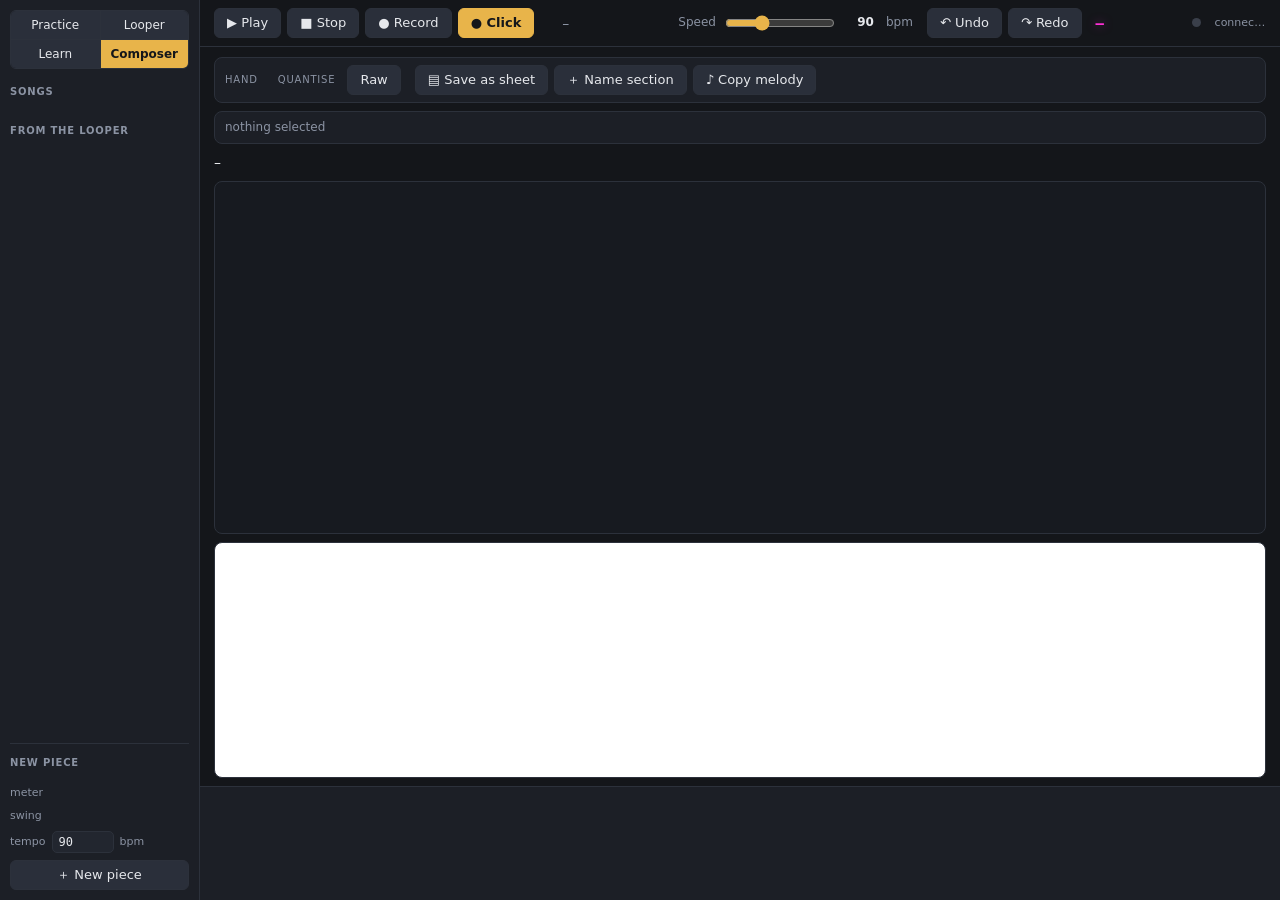
==== composer.html @ e0b3fefb "Composer: the page — open, play, record, quantise, edit The fourth page. `composer.html` opens a son" ====
<!doctype html>
<html lang="en" translate="no" class="notranslate">
<head>
<meta charset="utf-8">
<meta name="google" content="notranslate">
<meta name="robots" content="notranslate">
<meta name="viewport" content="width=device-width,initial-scale=1">
<title>Middleman · Composer</title>
<link rel="stylesheet" href="style.css">
<link rel="stylesheet" href="looper.css">
<link rel="stylesheet" href="learn.css">
<link rel="stylesheet" href="composer.css">
</head>
<body class="looper composer">

<div id="side">
  <nav id="nav" class="seg nav">
    <a href="index.html">Practice</a>
    <a href="looper.html">Looper</a>
    <a href="learn.html">Learn</a>
    <a href="composer.html" class="on" aria-current="page">Composer</a>
  </nav>

  <div>
    <h2>Songs</h2>
    <div id="songs"></div>
  </div>

  <div>
    <h2>From the looper</h2>
    <div id="sets"></div>
  </div>

  <div id="newbox">
    <h2>New piece</h2>
    <div class="nrow"><span>meter</span><span id="meterChips" class="chips"></span></div>
    <div class="nrow"><span>swing</span><span id="swingChips" class="chips"></span></div>
    <div class="nrow"><span>tempo</span>
      <input id="newBpm" type="number" min="30" max="220" step="1" value="90"
             data-tip="The tempo you will record at. The click is where the bar lines come from, so pick one you can play.">
      <span>bpm</span>
    </div>
    <button id="newBtn"
      data-tip="An empty piece at this meter, tempo and swing — then press Record and play">＋ New piece</button>
  </div>
</div>

<main>
  <div id="bar">
    <span class="grp">
      <button id="play" class="tgl" data-key="Space"
        data-tip="Play the piece from the top — or loop the selection, to hear an edit">▶ Play</button>
      <button id="stop"
        data-tip="Stop, and close a take that is still running rather than losing it">■ Stop</button>
      <button id="recBtn" data-key="R"
        data-tip="Record a take: one bar of click counts you in, then play. With a piece loaded it plays underneath and the take joins it.">● Record</button>
      <button id="metroBtn" class="tgl on"
        data-tip="A click on every beat. It is browser audio, so it never reaches the piano.">● Click</button>
    </span>
    <span id="outsel"></span>
    <span id="pos" data-tip="Where the playhead is in the piece">–</span>
    <span class="grp">
      <span id="speed">Speed
        <input type="range" id="tempo" min="40" max="200" step="1" value="90"
               data-tip="Tempo. The playhead stays where it is across the change.">
        <b id="bpmv" contenteditable="plaintext-only" inputmode="numeric"
           data-tip="Click to type a tempo">90</b> bpm</span>
    </span>
    <span class="grp">
      <button id="undoBtn" data-key="⌘Z" data-tip="Take back the last change">↶ Undo</button>
      <button id="redoBtn" data-key="⇧⌘Z" data-tip="Put it back">↷ Redo</button>
    </span>
    <span class="grp">
      <span id="played" data-tip="What you are holding down right now">–</span><span id="inled" data-tip="Flashes when a note arrives from the piano"></span>
    </span>
    <span id="statusEl">connecting…</span>
  </div>

  <div id="work">
    <div id="tools">
      <span class="grp">
        <span class="tlabel">hand</span>
        <span id="handChips" class="chips"
          data-tip="Which hand a new take becomes. Split puts everything under middle C in the left hand."></span>
      </span>
      <span class="grp">
        <span class="tlabel">quantise</span>
        <span id="gridChips" class="chips"></span>
        <button id="rawBtn" class="mini"
          data-tip="Back to the take exactly as you played it. Quantise is one undo step, so nothing is lost either way.">Raw</button>
      </span>
      <span class="grp">
        <button id="saveBtn" class="mini"
          data-tip="Turn the piece into a Learn sheet: title, key and tempo, then download it or write it straight into songs/">▤ Save as sheet</button>
        <button id="sectionBtn" class="mini"
          data-tip="Name the selected bars as a section, so the Learn tutor teaches them as one">＋ Name section</button>
        <button id="melodyBtn" class="mini"
          data-tip="Copy the right hand as a tracks.json melody, so it comes back engraved over a practice track">♪ Copy melody</button>
      </span>
      <span id="draftline" data-tip="The draft is kept in this browser and offered again next time"></span>
    </div>

    <div id="seltools">
      <span id="selline">nothing selected</span>
      <span id="selHands" class="chips"></span>
      <span id="xforms" class="chips"></span>
    </div>

    <div id="stage">
      <div id="ruler">
        <div class="rlabel" id="secName">–</div>
        <div class="rwrap"><div class="strip" id="strip"></div></div>
      </div>
      <div id="rollwrap">
        <div id="rollcanvas"><div id="viewRoll" class="view"></div></div>
      </div>
      <div id="staffwrap">
        <div id="viewStaff" class="view"></div>
        <div id="staffmsg" hidden></div>
      </div>
    </div>
  </div>

  <div id="bottom">
    <div id="info"></div>
    <div id="kb"></div>
  </div>
</main>

<aside id="sheetbox" hidden>
  <h2>Save as sheet</h2>
  <label class="srow"><span>Title</span>
    <input id="sheetTitle" type="text" placeholder="What is it called?"
           data-tip="The only field a Learn sheet really needs"></label>
  <label class="srow"><span>Id</span>
    <input id="sheetId" type="text" placeholder="my-song"
           data-tip="The file name in songs/ — lower case, digits and dashes"></label>
  <label class="srow"><span>Key</span>
    <select id="sheetKey" data-tip="The key signature the staff is engraved in"></select></label>
  <label class="srow"><span>Practice tempo</span>
    <input id="sheetBpm" type="number" min="20" max="200" step="1"
           data-tip="What Learn starts you at — 60 % of the piece's tempo unless you say otherwise"></label>
  <div class="srow sbtns">
    <button id="dlBtn" data-tip="Download the song file, to drop into songs/ yourself">⭳ Download</button>
    <button id="postBtn" data-tip="Write it straight into songs/ on this machine, and add it to songs/index.json">Save into songs/</button>
    <button id="sheetClose" class="mini" data-tip="Close without saving">Close</button>
  </div>
  <div id="sheetStatus"></div>
</aside>

<script src="vendor/abcjs-basic-min.js"></script>
<script type="module" src="src/composer/app.js"></script>
</body>
</html>
---- style.css ----
/* Middleman - blues/groove practice app */
:root{--bg:#14161a;--pane:#1c1f26;--line:#2c313b;--fg:#e6e8ec;--dim:#8b93a3;
      --accent:#e8b44a;--play:#2f7fd0;--you:#ff2fd6;
      --mono:ui-monospace,SFMono-Regular,Menlo,monospace}
*{box-sizing:border-box}
html,body{height:100%;overflow:hidden}
body{margin:0;display:grid;grid-template-columns:200px 1fr;
     font:14px/1.45 ui-sans-serif,system-ui,sans-serif;background:var(--bg);color:var(--fg)}
#side{background:var(--pane);border-right:1px solid var(--line);padding:10px;overflow:auto;
      display:flex;flex-direction:column;gap:16px}
#side h2{font-size:10px;letter-spacing:.08em;text-transform:uppercase;color:var(--dim);margin:0 0 8px}
.trk{padding:7px 9px;border-radius:6px;cursor:pointer;margin-bottom:3px}
.trk:hover{background:#242832}
.trk.on{background:var(--accent);color:#14161a;font-weight:600}
.trk small{display:block;color:var(--dim);font-size:11px}
.trk.on small{color:#5c4a1c}

main{display:grid;grid-template-rows:auto minmax(0,1fr) auto;min-width:0;height:100%}
/* the bar is one row of groups: 14px between groups, 6px inside one. The status line is
   the one thing that gives; below laptop width the row wraps, because clipping hid a
   readout rather than merely looking tight. */
#bar{display:flex;flex-wrap:wrap;gap:14px;align-items:center;padding:8px 14px;
     border-bottom:1px solid var(--line);flex:0 0 auto;min-width:0}
#bar .grp{display:flex;align-items:center;gap:6px;flex:0 0 auto}
#bar button,#bar .chk{white-space:nowrap;flex:0 0 auto}
/* the page font with a fixed line box, so every button is 30px tall: buttons used to
   be in the UA font at line-height:normal, which measured the glyph (▶ Play 30, ● Click 29) */
button{background:#2a2f3a;color:var(--fg);border:1px solid var(--line);border-radius:6px;
       padding:6px 12px;cursor:pointer;font:13px/16px ui-sans-serif,system-ui,sans-serif}
button:hover{background:#333947}
button:disabled{opacity:.45;cursor:default}
.tgl.on{background:var(--accent);border-color:var(--accent);color:#14161a;font-weight:600}
/* a one-glyph toggle (the melody's speaker): a square, so it takes no more room than a note */
.tgl.icon{padding:6px 9px;font-size:15px;line-height:16px}
.chk{display:flex;align-items:center;gap:5px;cursor:pointer;font-size:13px;white-space:nowrap}
.chk input{accent-color:var(--accent);cursor:pointer;margin:0}
.chk.off{color:var(--dim);cursor:default}
.chk.off input{cursor:default}
.seg{display:inline-flex;align-items:stretch;border:1px solid var(--line);border-radius:6px;
     overflow:hidden;flex:0 0 auto}
.seg>b{display:flex;align-items:center;padding:0 7px;background:#20242c;color:var(--dim);
       font-size:11px;font-weight:500;white-space:nowrap}
/* 16px line + 6+6 padding + the strip's own 2px border = the 30px every button is */
.seg>button{border:0;border-radius:0;padding:6px 9px;font-size:12px;line-height:16px;white-space:nowrap}
.seg>button+button{border-left:1px solid var(--line)}
.seg>button.on{background:var(--accent);color:#14161a;font-weight:600}
.seg>button:disabled{color:var(--dim);background:#23272f;cursor:not-allowed}
/* the same control, but made of links: the page nav is three hrefs, not three
   handlers, so it works before a single module has loaded */
.seg>a{border:0;border-radius:0;padding:6px 9px;font-size:12px;line-height:16px;white-space:nowrap;
       background:#2a2f3a;color:var(--fg);text-decoration:none;
       display:flex;align-items:center;justify-content:center}
.seg>a+a{border-left:1px solid var(--line)}
.seg>a.on{background:var(--accent);color:#14161a;font-weight:600}
.seg>a:hover{background:#333947}
.seg>a.on:hover{background:var(--accent)}
/* one row, full width, first thing in the sidebar of every laptop page */
.nav{display:flex;width:100%}
.nav>a{flex:1 1 0}
/* three names fill a 200px sidebar and a fourth does not: the labels never wrap, so
   one more page would push Composer out of the strip and out of sight. Two rows of
   two instead, with the hairline moved to match. */
.nav:has(>a:nth-child(4)){flex-wrap:wrap}
.nav:has(>a:nth-child(4))>a{flex:1 1 45%}
.nav:has(>a:nth-child(4))>a:nth-child(3){border-left:0}
.nav:has(>a:nth-child(4))>a:nth-child(n+3){border-top:1px solid var(--line)}
/* measured: 101.53px, the widest string */
#pos{font-variant-numeric:tabular-nums;color:var(--dim);min-width:102px}
/* the two sliders in the transport: tempo, and how loud the backing plays */
#speed,#vol{display:flex;align-items:center;gap:7px;color:var(--dim);font-size:12px;
  white-space:nowrap}
#speed input,#vol input{width:110px;accent-color:var(--accent)}
#vol input{width:64px}
/* measured: the old reserves were one digit short, so the row shifted at 200 bpm and 100% */
#speed b,#vol b{color:var(--fg);font-variant-numeric:tabular-nums;min-width:35px;text-align:right;
  cursor:text;border-radius:4px;padding:1px 4px;border:1px solid transparent}
#vol b{cursor:default;min-width:47px;text-align:right}
#speed b:hover{border-color:var(--line)}
#speed b:focus{outline:none;border-color:var(--accent);background:#22262f;text-align:center}
/* the notes you hold change on every chord: mono + tabular so the readout keeps
   its width instead of shoving the rest of the bar around */
#played{color:var(--you);font-weight:700;min-width:90px;font-size:14px;
  font-family:var(--mono);font-variant-numeric:tabular-nums;
  text-shadow:0 0 10px rgba(255,47,214,.5)}
#inled{width:9px;height:9px;border-radius:50%;background:#3a3f4a;transition:background .1s}
#inled.hit{background:var(--you);box-shadow:0 0 8px var(--you)}
/* the one thing in the bar that gives: a long MIDI error truncates instead of wrapping */
#statusEl{flex:1 1 0;min-width:0;text-align:right;overflow:hidden;text-overflow:ellipsis;
  white-space:nowrap;color:var(--dim);font-size:11px}

#sheet{padding:10px 14px;display:flex;flex-direction:column;gap:8px;min-height:0;overflow:hidden}
.strip{display:grid;grid-template-columns:repeat(12,1fr);gap:4px;flex:0 0 auto}
.bar{border:1px solid var(--line);border-radius:5px;padding:4px 2px;text-align:center;
     background:var(--pane);font-weight:700;color:var(--accent);font-size:12px}
.bar.cur{border-color:var(--play);background:#1e2a3a;color:#fff}
#notewrap{flex:1 1 auto;min-height:0;overflow:hidden;background:#fff;border-radius:8px;
          padding:4px 6px;color:#000;position:relative}
#notation{height:100%;overflow:hidden}
#notation svg{display:block}
#notation .abcjs-notehead,#notation .abcjs-notehead *{fill:#000;stroke:none}
#notation .cur-note,#notation .cur-note *{fill:var(--play)!important;stroke:var(--play)!important}
#notation .you-note,#notation .you-note *{fill:var(--you)!important;stroke:var(--you)!important}
#notation .cur-note.you-note,#notation .cur-note.you-note *{fill:var(--you)!important;stroke:var(--you)!important}
#barhl{position:absolute;display:none;pointer-events:none;border-radius:6px;
       background:rgba(124,111,224,.30);border:1.5px solid #7c6fe0;
       transition:left .1s ease,top .1s ease,width .1s ease}

#bottom{border-top:1px solid var(--line);background:var(--pane);padding:8px 14px;flex:0 0 auto}
#info{display:flex;gap:18px;flex-wrap:wrap;margin-bottom:7px;font-size:12px}
#info b{color:var(--accent)}
#kb{position:relative;height:90px;user-select:none}
.w{position:absolute;top:0;height:90px;border:1px solid #333;border-radius:0 0 4px 4px;background:#f2f2f2}
.b{position:absolute;top:0;height:56px;border-radius:0 0 3px 3px;background:#22252b;border:1px solid #000;z-index:2}
.w.scale{background:#ffeec2}.b.scale{background:#6b5520}
.w.play{background:var(--play)}.b.play{background:var(--play)}
.w.you{background:var(--you);border-color:#c2149f}
.b.you{background:var(--you);border-color:#c2149f}
.w.you,.b.you{box-shadow:0 0 10px rgba(255,47,214,.65)}

.trk-err{padding:8px 9px;border-radius:6px;background:#3a2126;color:#ff9d9d;font-size:12px}
.trk-err small{color:#c98080}
---- learn.css ----
/* Middleman learn page. Sits on style.css + looper.css (tokens, transport, strip,
   key strip, tooltips); this file adds the lesson column and the piano roll. */

:root{
  --rh:#e8b44a; --lh:#2f7fd0; --hit:#5fbf7a; --miss:#e63d40;
}

body.learn{grid-template-columns:200px minmax(0,1fr)}
body.learn main{grid-template-rows:auto minmax(0,1fr) auto}
:root{--learnBarH:64px}
body.learn #work{display:grid;grid-template-columns:300px minmax(0,1fr);gap:12px;
                 padding:12px 14px 8px;overflow:hidden;min-height:0}
body.learn #work > *{min-height:0;min-width:0}

.modes2{display:flex;gap:5px}
.modes2 button{flex:1;font-size:12px;padding:6px 8px}
.modes2 button.on{background:var(--accent);border-color:var(--accent);color:#14161a;font-weight:600}
.setline{font-size:12px;color:var(--dim)}
#progbar{height:5px;border-radius:3px;background:#22262f;overflow:hidden}
#progbar i{display:block;height:100%;width:0;background:var(--hit);transition:width .3s}

/* remote mode: the QR and the address the phone opens. The QR is drawn as one SVG
   path (src/qr.js) on a light plate, because a camera wants contrast, not a theme */
/* the on state is button.mini.on's: amber ground, dark text -- overriding the colour
   here once painted amber on amber */
#shareBtn.share{width:100%;margin-top:6px}
#sharebox{display:flex;flex-direction:column;gap:6px;align-items:stretch}
#sharebox[hidden]{display:none}
#shareqr{background:#e9edf2;border-radius:6px;padding:6px;line-height:0}
#shareqr svg{width:100%;height:auto;display:block}
/* the one line that replaces having to explain what a "room" is */
#sharehint{font-size:11px;color:var(--dim);line-height:1.4}
#sharehint b{color:var(--fg);font-weight:700}
#shareurl{font-size:10px;line-height:1.35;color:var(--dim);word-break:break-all}
#shareurl:hover{color:var(--fg)}
#sharestate.ok{color:var(--hit)}

/* the jam panel: the same furniture as the share panel above it, minus the QR --
   the other player types an address, they do not point a camera at the sidebar */
#jamBtn.share{width:100%;margin-top:6px}
#jambox{display:flex;flex-direction:column;gap:6px;align-items:stretch;margin-top:6px}
#jambox[hidden]{display:none}
#jamhint{font-size:11px;color:var(--dim);line-height:1.4;overflow-wrap:anywhere}
#jamhint b{color:var(--fg);font-weight:700}
#jamstate.ok{color:var(--hit)}

#lesson{background:var(--pane);border:1px solid var(--line);border-radius:8px;padding:12px;
        overflow:hidden;display:flex;flex-direction:column;gap:12px}
#tutor,#free{display:flex;flex-direction:column;gap:12px;min-height:0;flex:1 1 auto}
#lesson h2{font-size:10px;letter-spacing:.08em;text-transform:uppercase;color:var(--dim);margin:0 0 4px}
.lsec{display:flex;flex-direction:column;gap:4px}
.ltitle{font-size:15px;font-weight:700}
.ltext{font-size:12px;line-height:1.5;color:var(--dim)}
.ltext b{color:var(--fg)}
.lstate{font-size:12px;min-height:18px}
.lstate.ok{color:var(--hit);font-weight:600}
.lstate.no{color:#ffb0b0}
.lrow{display:flex;gap:6px;flex-wrap:wrap;align-items:center}
.lrow button{flex:1 1 auto}
#nextBtn{border-color:var(--accent);color:var(--accent);font-weight:600}
#nextBtn.go{background:var(--accent);color:#14161a}
#lesson [hidden]{display:none}
.mini.on{background:var(--accent);border-color:var(--accent);color:#14161a;font-weight:600}

.meter{display:flex;gap:8px;min-height:40px}
.slot{flex:1 1 0;min-width:0;display:flex;flex-direction:column;gap:3px;padding:6px 8px;border-radius:6px;
      border:1px solid var(--line);background:#22262f}
.slabel{font-size:10px;letter-spacing:.06em;text-transform:uppercase;color:var(--dim)}
.sbar{height:5px;border-radius:3px;background:#171a20;overflow:hidden}
.sbar i{display:block;height:100%;width:0;background:#7a3a3d;transition:width .15s linear}
.sval{font:700 14px var(--mono);color:var(--dim);font-variant-numeric:tabular-nums}
.slot.live{border-color:var(--accent)}
.slot.live .sval{color:#ffb0b0}
.slot.ok{border-color:var(--hit)}
.slot.ok .sbar i{background:var(--hit)}
.slot.ok .sval{color:var(--hit)}
.slot.ok.done{border-color:var(--line)}
.slot.no{border-color:#7a3a3d}
.slot.no .sval{color:#ffb0b0}
.slot.done .sbar{opacity:.5}
.passes{display:flex;gap:4px;flex-wrap:wrap;min-height:22px}
.pass{font:600 11px var(--mono);padding:2px 7px;border-radius:4px;border:1px solid var(--line);
      background:#22262f;color:var(--dim)}
.pass.ok{border-color:var(--hit);color:var(--hit)}
.pass.no{border-color:#7a3a3d;color:#ffb0b0}
.pass.pending{border-style:dashed}

#steplist{display:flex;flex-direction:column;gap:2px;margin-top:4px;border-top:1px solid var(--line);padding-top:8px;
          overflow:auto;flex:1 1 auto;min-height:100px}
.st{display:flex;gap:7px;align-items:center;font-size:11px;padding:3px 6px;border-radius:4px;flex:0 0 auto;
    color:var(--dim);cursor:pointer;white-space:nowrap;overflow:hidden;text-overflow:ellipsis}
.st:hover{background:#242832}
.st.cur{background:#242832;color:var(--fg)}
.st.done i{background:var(--hit)}
.st i{width:7px;height:7px;border-radius:50%;background:#3a3f4a;flex:0 0 auto}
.st.sec{margin-top:5px;color:var(--fg);font-weight:600;cursor:default;font-size:10px;
        letter-spacing:.06em;text-transform:uppercase}
.st.sec:hover{background:none}

.chips{display:flex;gap:4px;flex-wrap:wrap}
.chips .chip{padding:3px 8px;font-size:11px}
.chips .chip.on{background:var(--accent);color:#14161a;border-color:var(--accent)}
#secChips .chip{-webkit-touch-callout:none;user-select:none}
.handrow{display:flex;align-items:center;gap:8px}
.hlabel{font-size:11px;font-weight:700;width:38px;flex:0 0 auto}
.hlabel.lh{color:var(--lh)} .hlabel.rh{color:var(--rh)}

#stage{display:flex;flex-direction:column;gap:8px;min-height:0}
#stage #ruler{grid-template-columns:110px 1fr}
#stage .rlabel{white-space:nowrap;overflow:hidden;text-overflow:ellipsis}
#strip .bar{cursor:pointer;min-width:0;padding:4px 0;overflow:hidden;font-size:9px;letter-spacing:-.03em;line-height:1.3}
#strip .bar.in{border-color:var(--accent);color:var(--fg);background:#2a2618}
#strip .bar.cur{border-color:var(--play);background:#1e2a3a;color:#fff}
/* a staff drag: the bars that will become the loop, before release */
#strip .bar.pick{border-color:#7c6fe0;color:#fff;background:#2a2640}
/* a toggle that is on but cannot act right now (the click in wait mode) */
.tgl.na{opacity:.45;text-decoration:line-through}
#strip .bar:hover{background:#2a2f3a}

#rollwrap{flex:1 1 auto;min-height:0;border:1px solid var(--line);border-radius:8px;
          background:#171a20;overflow:hidden;position:relative}
#rollcanvas{position:absolute;inset:0}
/* z-index above the fall canvas (2): without it, isolation on .fall is what keeps
   the notes under this plate, and a missing isolate would let them paint on the coach */
/* the plate is a centering scrim; the words live in .obox so they size to
   themselves. As a column of flex children of the plate they used to shrink
   when #rollwrap was short (laptop chrome + keys) and the lines stacked on
   each other — "bar Listen 1 of" over "57" (#67). The phone already does this
   with .ibox. */
#overlay{position:absolute;inset:0;z-index:3;display:flex;align-items:center;justify-content:center;
         background:rgba(20,22,26,.72);backdrop-filter:blur(2px);cursor:pointer;text-align:center;padding:20px}
#overlay[hidden]{display:none}
#overlay .obox{display:flex;flex-direction:column;align-items:center;gap:10px;
               max-width:min(52ch,100%);flex:0 0 auto}
#overlay .otitle,#overlay .osub,#overlay .ocoach,#overlay .ohint{flex:0 0 auto;line-height:1.35}
#overlay .otitle{font-size:26px;font-weight:700}
#overlay.done .otitle{color:var(--hit)}
#overlay .osub{font-size:14px;color:var(--fg)}
/* the coach's line: one sentence, wide enough to stay on one or two lines over the
   music, and away from the dim grey the hints use -- it is the thing to read */
#overlay .ocoach{font-size:15px;color:var(--accent);max-width:46ch;line-height:1.35}
#overlay .ocoach:empty{display:none}
#overlay .ohint{font-size:12px;color:var(--dim)}
#overlay .obar{width:260px;height:6px;border-radius:3px;background:#2a2f3a;overflow:hidden}
#overlay .obar i{display:block;height:100%;width:0;background:var(--accent)}
#overlay.idle .obar,#overlay.done .obar{display:none}
button.start{font-size:15px;font-weight:700;padding:11px 14px;background:var(--accent);border-color:var(--accent);color:#14161a}
button.start:hover{background:#f0c25e}
button.start.on{background:#2a2f3a;border-color:var(--line);color:var(--fg)}
svg.roll{display:block}
.rblack{fill:rgba(255,255,255,.035)}
.rc{stroke:rgba(255,255,255,.14);stroke-width:.6}
.rbeat{stroke:rgba(120,130,150,.18);stroke-width:.6;transition:stroke .25s,stroke-width .25s}
.rbar{stroke:rgba(150,160,180,.5);stroke-width:1;transition:stroke .25s,stroke-width .25s}
.rn{fill:var(--rh);stroke:#0d0f13;stroke-width:.6;opacity:.95}
.rn.lh{fill:var(--lh)}
/* a hand the app plays stays quieter than yours, but not so quiet you cannot read it */
.rn.dim{opacity:.45}
.rn.hit{fill:var(--hit)!important;opacity:1}
.rn.miss{fill:#3a2126!important;stroke:var(--miss);stroke-width:1;opacity:1}
.rx{fill:var(--miss);opacity:.9}
.rhead{stroke:#fff;stroke-width:1.2;opacity:.9}
.rhead.off{opacity:0}
.rhover{stroke:#7c6fe0;stroke-width:1.2;opacity:.55}
[hidden].rhover{display:none}
.rcount{fill:rgba(232,180,74,.06)}
.rcursor{fill:rgba(255,255,255,.10);stroke:rgba(255,255,255,.45);stroke-width:.8}
[hidden].rcount,[hidden].rcursor{display:none}

#scoreline{display:flex;gap:16px;align-items:center;font-size:12px;color:var(--dim);min-height:18px;flex:0 0 auto}
#scoreline b{color:var(--fg);font-variant-numeric:tabular-nums}
#scoreline .hitc{color:var(--hit)} #scoreline .missc{color:#ffb0b0}
.legend{margin-left:auto;display:flex;gap:12px}
.legend span{display:flex;align-items:center;gap:5px}
.legend i{width:10px;height:10px;border-radius:2px;display:inline-block}

/* ---- the three views of the stage ------------------------------------------
   scoped to this strip: unscoped, these rules also restyled the shared Out toggle,
   which is a .seg too. The .seg on the selector keeps the phone's #viewSeg (.mseg) out. */
body.learn #bar .topRight{margin-left:auto;display:flex;align-items:stretch;gap:10px}
/* #58: same outer height as the Speed/BPM cluster (bar buttons are 30px). The
   quoted #viewSeg.seg button padding stays; stretch fills the extra. */
body.learn #speed{min-height:30px}
body.learn #speed b{text-align:left}
body.learn #speed b:focus{text-align:center}
body.learn #viewSeg.seg{min-height:30px;box-sizing:border-box}
#viewSeg.seg{display:flex;gap:0;border:1px solid var(--line);border-radius:6px;overflow:hidden}
#viewSeg.seg button{border:0;border-radius:0;padding:3px 10px;font-size:11px;background:#22262f}
#viewSeg.seg button+button{border-left:1px solid var(--line)}
#viewSeg.seg button.on{background:var(--accent);color:#14161a;font-weight:600}
/* clicking a view takes the playing position there, so the pointer says "aim" */
#rollcanvas{cursor:crosshair}
#rollcanvas.picking{user-select:none;cursor:col-resize}
#rollcanvas .view{position:absolute;inset:0}
#rollcanvas .view[hidden]{display:none}
/* the idle scrim must not swallow a click meant for the bar under it; its own
   controls say Start step / Space, so it loses nothing */
#overlay.idle{pointer-events:none}

/* staff: the engraving is white, like the practice view; overlays are positioned in
   the scroll box's coordinates, so a long loop scrolls with them */
.staff{background:#fff;border-radius:8px;color:#000}
.staff .sinner{position:relative;width:100%;height:100%;overflow:auto;padding:4px 6px}
.staff .ssheet svg{display:block}
.staff .abcjs-notehead,.staff .abcjs-notehead *{fill:#000;stroke:none}
/* a hand the app plays: still clearly quieter than yours, but readable at a glance --
   the old #9aa0ad all but vanished against the white sheet */
.staff .abcjs-notehead.dim,.staff .abcjs-notehead.dim *{fill:#6b7280!important}
.staff .sties path{fill:none;stroke:#000;stroke-width:1.1;opacity:.75}
.staff .sbeams path{fill:#000;stroke:none}
.staff [data-hand=lh],.staff [data-hand=lh] *{fill:var(--lh)}
.staff [data-hand=rh],.staff [data-hand=rh] *{fill:#b07d1a}
/* On the white sheet a note you got right has to read as green at a glance, from the
   music stand. --hit is tuned for the dark chrome (progress bars, pass cards) and comes
   out washed out here, so both sheet views take a stronger one; the miss red already
   carried on white and is left alone. */
.staff .abcjs-notehead.hit,.staff .abcjs-notehead.hit *{fill:#16a34a!important}
.staff .abcjs-notehead.miss,.staff .abcjs-notehead.miss *{fill:var(--miss)!important}
.staff .abcjs-notehead.wait,.staff .abcjs-notehead.wait *{fill:#7c6fe0!important;stroke:#7c6fe0!important;stroke-width:3px}
.staff .sbar{position:absolute;visibility:hidden;pointer-events:none;border-radius:6px;
             background:rgba(124,111,224,.14);border:1.5px solid rgba(124,111,224,.6)}
/* drag preview: every involved bar, a touch stronger than the playhead wash so
   the set reads before release. One .spick per bar; they wrap with the systems. */
.staff .spicks{position:absolute;inset:0;pointer-events:none}
.staff .spick{position:absolute;pointer-events:none;border-radius:6px;
              background:rgba(124,111,224,.22);border:1.5px solid rgba(124,111,224,.85)}
.staff .shead{position:absolute;visibility:hidden;width:2px;margin-left:-1px;background:#7c6fe0;pointer-events:none;opacity:.9}
.staff .shead.countin{background:var(--accent)}
.staff .shover{position:absolute;visibility:hidden;width:2px;margin-left:-1px;background:#7c6fe0;pointer-events:none;opacity:.35}
.staff .smarks i{position:absolute;width:6px;height:6px;border-radius:50%;background:var(--miss);margin:-3px 0 0 -1px;pointer-events:none}

/* scroll: the same engraving, made into one long strip and slid under a fixed line.
   The strip is sized in js; the line and the shade sit over it, not in it. */
.scroll{background:#fff;border-radius:8px;overflow:hidden}
.scroll .swrap{position:absolute;left:0;top:50%;transform-origin:0 50%;will-change:transform}
/* the line's width is set in js, from how big the engraving came out: a 2px hair
   over a staff drawn four times life size reads as an accident, not as "now" */
.scroll .sline{position:absolute;top:0;bottom:0;width:2px;margin-left:-1px;
               background:var(--accent);pointer-events:none;opacity:.85}
.scroll .splayed{position:absolute;top:0;bottom:0;pointer-events:none;
                 background:linear-gradient(90deg,rgba(124,111,224,0),rgba(124,111,224,.13))}
/* the strip is read from across the room, so what is coming carries a little more
   weight than on the staff sheet; the played side keeps the staff view's grey */
.scroll .abcjs-notehead,.scroll .abcjs-notehead *{stroke:currentColor;stroke-width:.6px}
/* the opening of the system, copied out of the strip and pinned at the left edge: the
   music slides on behind it, so the key signature is readable at every bar. It runs the
   full height of the panel and ends in a fade rather than an edge, so there is no box
   sitting on the sheet -- only white where the sheet is already white. */
.scroll .sfixed{position:absolute;left:0;top:0;bottom:0;overflow:hidden;color:#000;pointer-events:none;
                background:linear-gradient(90deg,#fff 0,#fff calc(100% - 24px),rgba(255,255,255,0) 100%)}
/* the staff lines in the copy fade out with the pad's white. A mask is the only way to
   fade an element's own content, so where one is not honoured the lines simply end at
   the pad's edge instead -- the white behind them still fades either way. */
.scroll .sfglyph{position:absolute;left:0;top:50%;transform-origin:0 50%}

/* the strip carries the staff view's own playhead: here it would only double the fixed line */
.staff.sone .shead{display:none}
.staff.sone .sinner{width:auto;height:auto;overflow:hidden}
/* last heads sit past the last bar line; the svg box is grown to match, and
   overflow:visible is the fallback if a browser still clips the viewport */
.staff.sone svg{overflow:visible}

/* falling: a canvas over the view's own key strip. isolation keeps that z-index:2
   inside this view — otherwise it escapes #stage / #rollcanvas (both z-index:auto)
   and paints the notes on top of the idle / overlay coach plate (#40). */
.fall{background:#171a20;isolation:isolate}
.fall canvas{position:absolute;left:0;top:0;pointer-events:none;z-index:2}
.fall .fkeys{position:absolute;left:0;right:0;bottom:0;height:var(--kbh);user-select:none}
.fall .fkeys .w{height:var(--kbh)}
.fall .fkeys .b{height:calc(var(--kbh) * .62)}
/* the page's strip would only repeat the view's own keys */
body.learn.fallview #kb{display:none}

/* the tempo marker: shows only when the tempo showing is yours, not the step's default */
#speed .tmark{background:none;border:0;padding:0 0 0 4px;margin:0;color:var(--dim);
              font-size:14px;line-height:1;cursor:pointer;opacity:.65}
#speed .tmark:hover{opacity:1;color:var(--accent)}

/* ---- feedback ---------------------------------------------------------------
   One panel, both pages: learn.html and learn-m.html load this file, and the sheet
   is built in src/learn/feedback.js rather than written twice into two documents.
   It is centred and fixed rather than docked, because on the laptop it opens beside
   the music and on the phone it opens over it, and the loop is still going in both. */
/* Phone always-on bar (learn-m.html). Desktop Learn keeps transport on #bar and
   Feedback in the sidebar — the phone bar must not become laptop chrome. */
#learnChrome{flex:0 0 auto;background:var(--pane);border-top:1px solid var(--line);z-index:55}
#handsDock{display:flex;flex-wrap:wrap;gap:8px 18px;align-items:center;
  padding:8px 12px;border-bottom:1px solid var(--line)}
#handsDock[hidden]{display:none}
#handsDock .handrow{flex:1 1 220px;min-width:0}
#handsDock .chips{flex:1 1 auto}
#handsDock .chips .chip{flex:1 1 0;text-align:center;min-height:28px}

.learnBar{display:flex;align-items:stretch;justify-content:space-around;gap:2px;
  min-height:var(--learnBarH);padding:4px 6px;background:var(--pane)}
.learnBar > button{flex:1 1 0;min-width:0;display:flex;flex-direction:column;
  align-items:center;justify-content:center;gap:3px;min-height:56px;padding:6px 4px;
  background:none;border:0;border-radius:8px;color:var(--dim);
  font:600 10px/1.15 ui-sans-serif,system-ui,sans-serif;letter-spacing:.03em}
.learnBar > button:hover{background:#22262f;color:var(--fg)}
.learnBar > button.on,.learnBar > button.tgl.on{
  background:#2a2618;border-color:transparent;color:var(--accent);font-weight:700}
.learnBar > button.tgl.na{opacity:.45;text-decoration:none}
.learnIco{width:20px;height:20px;fill:none;stroke:currentColor;stroke-width:2;
  stroke-linecap:round;stroke-linejoin:round;flex:0 0 auto}
.learnBar .fbsaid{position:absolute;left:8px;right:8px;bottom:calc(100% + 6px);
  margin:0;text-align:center;background:rgba(20,22,26,.92);border-radius:8px;
  padding:6px 10px;z-index:56}
.learnBar .fbsaid:empty{display:none}
#learnChrome{position:relative}

#fbBtn.share{width:100%;margin-top:6px}
/* the answer, under the button that asked: "sent", or why not. It fades on its own,
   so nothing about feedback stays on the screen you are playing to. */
.fbsaid{font-size:11px;color:var(--dim);min-height:14px;line-height:1.35;margin-top:4px}
.fbsaid.ok{color:var(--hit)}
.fbsaid.no{color:#ffb0b0}

.fbscrim{position:fixed;inset:0;background:rgba(10,11,13,.55);z-index:60}
.fbscrim[hidden]{display:none}
.fbsheet{position:fixed;z-index:61;left:50%;top:50%;transform:translate(-50%,-50%);
  width:min(420px,calc(100vw - 24px));background:var(--pane);border:1px solid var(--line);
  border-radius:12px;padding:14px;display:flex;flex-direction:column;gap:12px;
  box-shadow:0 18px 48px rgba(0,0,0,.55)}
.fbsheet[hidden]{display:none}
.fbsheet .fbrow{display:flex;gap:8px}
.fbchips button{flex:1 1 0;min-height:44px;border-radius:9px;background:#22262f;
  border:1px solid var(--line);color:var(--fg);font-size:14px;font-family:inherit}
.fbchips button.on{background:var(--accent);border-color:var(--accent);color:#14161a;font-weight:700}
.fbnote{display:flex;flex-direction:column;gap:5px}
.fbnote span{font-size:10px;letter-spacing:.08em;text-transform:uppercase;color:var(--dim)}
.fbnote input{width:100%;min-height:40px;padding:0 10px;border-radius:8px;background:#14161a;
  border:1px solid var(--line);color:var(--fg);font:14px inherit;font-family:inherit}
.fbnote input:focus{outline:none;border-color:var(--accent)}
/* what is about to go with it, said before it goes: the context is the useful half of
   the note and it is the half nobody would type out */
.fbctx{font-size:11px;line-height:1.5;color:var(--dim);border-top:1px solid var(--line);
  padding-top:10px;overflow-wrap:anywhere}
.fbfoot{display:flex;gap:8px;justify-content:flex-end}
.fbfoot button{min-height:40px;padding:0 16px;border-radius:8px;border:1px solid var(--line);
  background:#22262f;color:var(--fg);font-size:14px;font-family:inherit}
.fbfoot .fbsend{background:var(--accent);border-color:var(--accent);color:#14161a;font-weight:700}
.fbfoot .fbsend:disabled{background:#22262f;border-color:var(--line);color:var(--dim);font-weight:400}
---- composer.css ----
/* Middleman composer. Sits on style.css + looper.css + learn.css: the transport, the
   chips, the strip, the key strip and the whole piano-roll palette are already there.
   This file adds only what is new -- the two stacked views, the tool rows, the
   editing marks on the roll, and the save sheet. */

body.composer{grid-template-columns:200px minmax(0,1fr)}
body.composer main{grid-template-rows:auto minmax(0,1fr) auto}
body.composer #work{display:flex;flex-direction:column;gap:8px;padding:10px 14px 8px;
                    overflow:hidden;min-height:0}
body.composer #side > div{min-width:0}
body.composer #newbox{margin-top:auto;border-top:1px solid var(--line);padding-top:12px;
                      display:flex;flex-direction:column;gap:7px}
.nrow{display:flex;align-items:center;gap:6px;font-size:11px;color:var(--dim);flex-wrap:wrap}
.nrow input{width:62px;background:#22262f;color:var(--fg);border:1px solid var(--line);
            border-radius:5px;padding:3px 6px;font:12px var(--mono)}
#sets .none{font-size:11px;color:var(--dim);line-height:1.4}

/* the two tool rows: one for the piece, one for the selection. They wrap rather than
   clip, because a chip you cannot see is a transform you cannot find. */
#tools,#seltools{display:flex;flex-wrap:wrap;align-items:center;gap:8px 14px;flex:0 0 auto;
                 background:var(--pane);border:1px solid var(--line);border-radius:8px;
                 padding:7px 10px}
#tools .grp{display:flex;align-items:center;gap:6px;flex:0 0 auto}
.tlabel{font-size:10px;letter-spacing:.08em;text-transform:uppercase;color:var(--dim)}
#draftline{margin-left:auto;display:flex;align-items:center;gap:6px;font-size:11px;color:var(--dim)}
#draftline b{color:var(--fg)}
#selline{font-size:12px;color:var(--dim);min-width:230px}
#seltools .chips{gap:4px}
#seltools .chip:disabled{opacity:.4;cursor:default}
#xforms{flex:1 1 auto}

/* the stage: the roll on top, the staff under it. The roll is where you work, so it
   takes the room that is going; the staff only has to be readable. */
body.composer #stage{flex:1 1 auto;display:flex;flex-direction:column;gap:8px;min-height:0}
body.composer #rollwrap{flex:3 1 0;min-height:120px}
#staffwrap{flex:2 1 0;min-height:110px;position:relative;border:1px solid var(--line);
           border-radius:8px;background:#fff;overflow:hidden}
#staffwrap .view{position:absolute;inset:0}
#staffwrap .view[hidden]{display:none}
/* the piece cannot be written yet: say so where the sheet would have been */
#staffmsg{position:absolute;inset:0;background:var(--pane);border-radius:8px;
          display:flex;flex-direction:column;justify-content:center;gap:6px;padding:14px 18px}
#staffmsg[hidden]{display:none}
#staffmsg b{color:var(--accent);font-size:14px}
#staffmsg .smsg{font-size:12px;line-height:1.5;max-width:80ch}
#staffmsg .smsg.dim{color:var(--dim)}

/* the roll's editing marks, in learn.css's own language: a sixteenth line between the
   beats, the selection wash, the note you have hold of, and the ghost of the edit. */
.rsub{stroke:rgba(120,130,150,.10);stroke-width:.6}
.rsel{fill:rgba(232,180,74,.10);stroke:rgba(232,180,74,.55);stroke-width:1}
[hidden].rsel,[hidden].rghost{display:none}
.rn.sel{stroke:#fff;stroke-width:1.4;opacity:1}
.rn.out{opacity:.35}
.rghost{fill:none;stroke:#fff;stroke-width:1.2;opacity:.7;rx:2}
#viewRoll{position:absolute;inset:0;cursor:crosshair;touch-action:none}

/* save as sheet: a panel beside the work, not a modal over it — the music stays up */
#sheetbox{position:fixed;right:16px;top:56px;width:320px;z-index:40;
          background:var(--pane);border:1px solid var(--line);border-radius:10px;
          padding:12px;display:flex;flex-direction:column;gap:8px;
          box-shadow:0 12px 32px rgba(0,0,0,.45)}
#sheetbox[hidden]{display:none}
#sheetbox h2{font-size:10px;letter-spacing:.08em;text-transform:uppercase;color:var(--dim);margin:0}
.srow{display:flex;align-items:center;gap:8px;font-size:12px;color:var(--dim)}
.srow > span{flex:0 0 96px}
.srow input,.srow select{flex:1 1 auto;min-width:0;background:#22262f;color:var(--fg);
                         border:1px solid var(--line);border-radius:5px;padding:5px 7px;font:12px/16px inherit}
.sbtns{flex-wrap:wrap;gap:6px}
.sbtns button{flex:1 1 auto}
#sheetStatus{font-size:11px;color:var(--dim);line-height:1.45;min-height:16px}
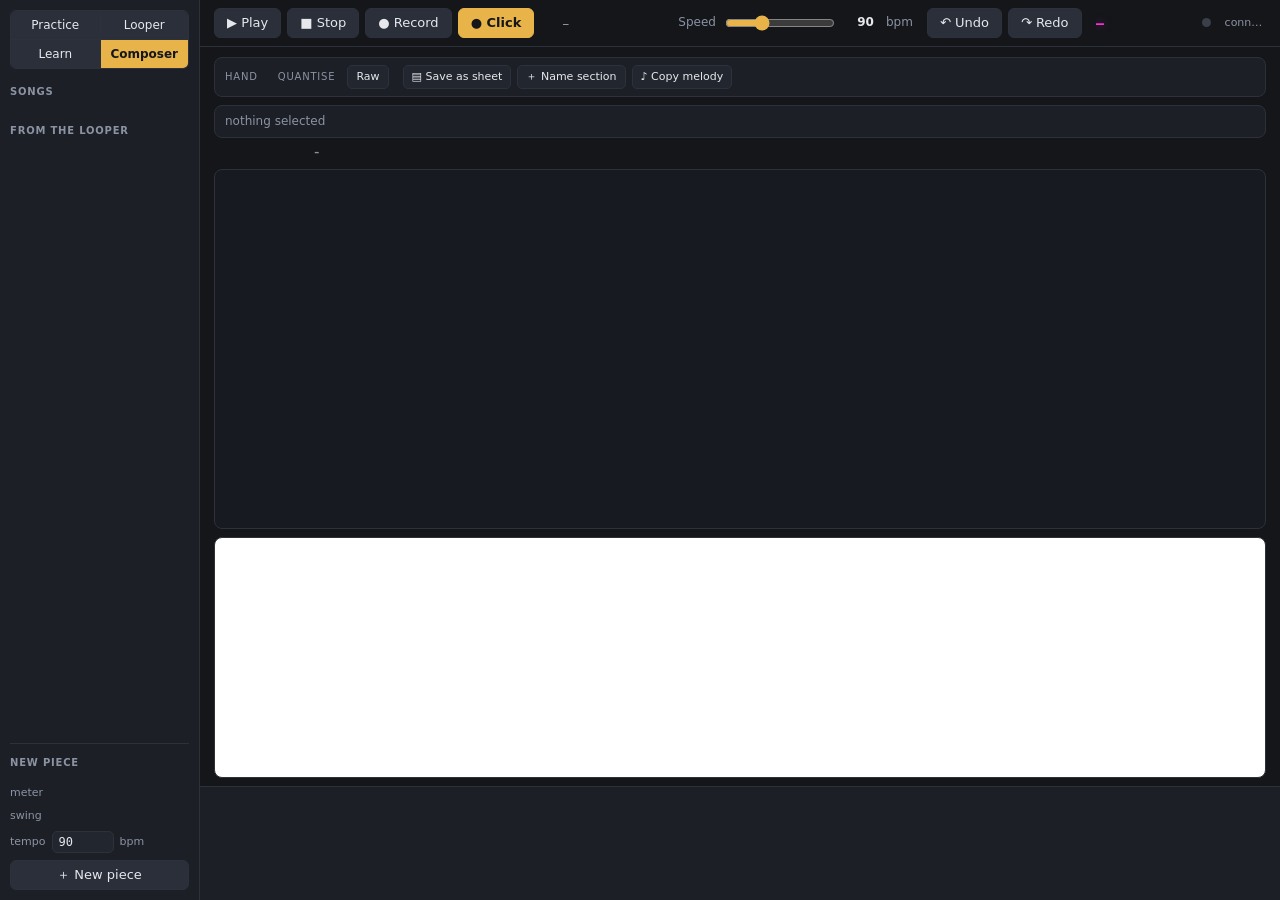
==== commit 7f93d195: "Give every page the app's mark as its favicon icons/favicon.svg is the key strip as vectors, written" ====
--- a/composer.html
+++ b/composer.html
@@ -6,6 +6,9 @@
 <meta name="robots" content="notranslate">
 <meta name="viewport" content="width=device-width,initial-scale=1">
 <title>Middleman · Composer</title>
+<link rel="icon" href="icons/icon-192.png" type="image/png" sizes="192x192">
+<link rel="icon" href="icons/favicon.svg" type="image/svg+xml">
+<link rel="apple-touch-icon" href="icons/icon-192.png">
 <link rel="stylesheet" href="style.css">
 <link rel="stylesheet" href="looper.css">
 <link rel="stylesheet" href="learn.css">
--- a/style.css
+++ b/style.css
@@ -78,9 +78,13 @@
 #speed b:hover{border-color:var(--line)}
 #speed b:focus{outline:none;border-color:var(--accent);background:#22262f;text-align:center}
 /* the notes you hold change on every chord: mono + tabular so the readout keeps
-   its width instead of shoving the rest of the bar around */
-#played{color:var(--you);font-weight:700;min-width:90px;font-size:14px;
+   its width instead of shoving the rest of the bar around -- and a fixed box, not a
+   floor, because ten fingers down is not three. 100px is what the Looper's row can
+   spare (it wraps at 104); heldLabel trims to three names and a count long before
+   that, and Learn, which has the room, widens the box -- see learn.css */
+#played{color:var(--you);font-weight:700;width:100px;flex:0 0 auto;font-size:14px;
   font-family:var(--mono);font-variant-numeric:tabular-nums;
+  white-space:nowrap;overflow:hidden;text-overflow:ellipsis;
   text-shadow:0 0 10px rgba(255,47,214,.5)}
 #inled{width:9px;height:9px;border-radius:50%;background:#3a3f4a;transition:background .1s}
 #inled.hit{background:var(--you);box-shadow:0 0 8px var(--you)}
--- a/looper.css
+++ b/looper.css
@@ -0,0 +1,165 @@
+/* Middleman looper. Tokens, buttons, the .trk list and the key strip come from
+   style.css; this file only adds the looper's own furniture. */
+
+:root{
+  --lane1:#ff2fd6; --lane2:#d250ec; --lane3:#a563ee; --lane4:#7c6fe0;
+  --rec:#e63d40; --dub:var(--accent); --ok:#5fbf7a;
+  /* lanes give up height first on a short screen, and the key strip second */
+  --lh:clamp(70px,calc((100vh - 520px) / 4),150px);
+  --kbh:clamp(64px,11vh,90px);
+  --headw:194px;                  /* lane header column */
+  --roll:#191d24; --rollEmpty:#171a20;
+}
+
+/* the implicit row was auto-sized, so main's height:100% resolved against nothing and
+   the page grew past the viewport instead of the lanes giving up their space */
+body.looper{grid-template-columns:200px minmax(0,1fr);grid-template-rows:minmax(0,1fr)}
+body.looper.insp{grid-template-columns:200px minmax(0,1fr) 296px}
+body.looper > *{min-height:0;min-width:0}
+
+#setbox{margin-top:auto;border-top:1px solid var(--line);padding-top:12px;
+        display:flex;flex-direction:column;gap:7px}
+#setline{font-size:12px;color:var(--dim)}
+.setbtns{display:flex;flex-direction:column;gap:5px}
+.setbtns button{text-align:left;font-size:12px;padding:5px 9px}
+
+/* main is a grid, so its implicit column is content-sized: a row that cannot shrink
+   (the transport) makes main wider than its track and paints over the inspector.
+   The explicit column caps it; overflow:hidden is the backstop. */
+body.looper main{grid-template-rows:auto minmax(0,1fr) auto auto;
+                 grid-template-columns:minmax(0,1fr);overflow:hidden}
+/* the transport, the deck and the keys stay put; the lanes are what scrolls */
+#work{overflow-y:auto;overflow-x:hidden}
+body.looper #kb{height:var(--kbh)}
+body.looper .w{height:var(--kbh)}
+body.looper .b{height:calc(var(--kbh) * .62)}
+#work{padding:12px 14px 0;display:flex;flex-direction:column;gap:9px;min-height:0}
+#lanes{flex:1 1 auto;min-height:0}
+#lphead{display:flex;align-items:baseline;gap:12px;flex-wrap:wrap;min-width:0}
+#lphead h2{font-size:10px;letter-spacing:.08em;text-transform:uppercase;color:var(--dim);margin:0}
+#lphead .hint{font-size:11px;color:var(--dim);flex:1 1 auto;min-width:0;
+              overflow:hidden;text-overflow:ellipsis;white-space:nowrap}
+#lphead .opts{margin-left:auto;flex:0 0 auto;display:flex;align-items:center;gap:8px;font-size:11px;color:var(--dim)}
+#snapBtn{min-width:58px}   /* bar .. chorus */
+#gridBtn{min-width:40px}   /* off .. 1/16 */
+button.mini{background:#22262f;border:1px solid var(--line);border-radius:5px;
+            padding:3px 8px;font-size:11px;font-variant-numeric:tabular-nums}
+button.mini.on{background:var(--accent);border-color:var(--accent);color:#14161a;font-weight:600}
+
+#strip{gap:0}
+#strip .bar{margin:0 2px;min-width:0;overflow:hidden}
+#ruler{display:grid;grid-template-columns:var(--headw) 1fr;gap:8px;align-items:center}
+.rlabel{font-size:10px;letter-spacing:.08em;text-transform:uppercase;color:var(--dim);
+        font-weight:700;text-align:right;padding-right:4px}
+.rwrap{position:relative;min-width:0}
+#rhead{position:absolute;top:-4px;width:0;height:0;border-left:4px solid transparent;
+       border-right:4px solid transparent;border-top:5px solid #7f8796;
+       transform:translateX(-4px);pointer-events:none}
+
+#lanes{display:flex;flex-direction:column;gap:6px}
+.lane{display:grid;grid-template-columns:var(--headw) 1fr;gap:8px;flex:1 1 0;min-height:var(--lh)}
+.lhead{background:var(--pane);border:1px solid var(--line);border-radius:6px;padding:7px 9px;
+       display:flex;flex-direction:column;justify-content:center;gap:5px;cursor:pointer;min-width:0}
+.lane.sel .lhead{background:#22262f}
+.lrow{display:flex;align-items:center;gap:6px}
+.ldot{width:8px;height:8px;border-radius:50%;background:#3a3f4a;flex:0 0 auto}
+.lnum{font:600 10px var(--mono);color:#14161a;border-radius:3px;padding:0 4px;flex:0 0 auto}
+.lname{font-size:13px;font-weight:600;min-width:0;
+       overflow:hidden;text-overflow:ellipsis;white-space:nowrap}
+.lane.empty .lname{color:#6c7382}
+.lst{margin-left:auto;font:600 9px var(--mono);letter-spacing:.06em;white-space:nowrap;
+     flex:0 0 auto;min-width:54px;text-align:right}   /* fits REC/DUB/END NEXT */
+.lspan{font-size:11px;color:var(--dim);font-variant-numeric:tabular-nums;flex:1 1 0;min-width:0;
+       overflow:hidden;text-overflow:ellipsis;white-space:nowrap}
+.pending .ldot,.pending .lst{animation:pend 1s ease-in-out infinite}
+@keyframes pend{0%,100%{opacity:1}50%{opacity:.35}}
+
+.chip[hidden]{display:none}
+.chip{border-radius:4px;padding:1px 6px;font-size:10px;font-weight:600;
+      background:#22262f;color:#6c7382;border:1px solid var(--line);cursor:pointer}
+.chip.on{background:var(--accent);color:#14161a;border-color:var(--accent)}
+.chip.solo.on{background:var(--play);border-color:var(--play);color:#fff}
+.lmix{display:flex;align-items:center;gap:5px}
+.lmix .chip{padding:2px 7px;font-family:var(--mono)}
+.lev{display:flex;gap:2px;align-items:flex-end;height:12px;margin-left:2px;cursor:pointer}
+.lev i{width:3px;border-radius:1px;background:#3a3f4a}
+.loct{margin-left:auto;font-size:10px;color:var(--dim);font-variant-numeric:tabular-nums}
+
+.lroll{position:relative;min-height:var(--lh);border-radius:6px;border:1px solid var(--line);
+       overflow:hidden;background-color:var(--roll);
+       background-image:
+         repeating-linear-gradient(to right,rgba(70,78,92,.55) 0 1px,transparent 1px calc(100%/var(--nbars,12))),
+         repeating-linear-gradient(to right,rgba(70,78,92,.18) 0 1px,transparent 1px calc(100%/var(--nbeats,48)))}
+.lane.empty .lroll{background-color:var(--rollEmpty)}
+.lnotes,.lspanbox,.lphead2{position:absolute;pointer-events:none}
+.lnotes{left:0;right:0;top:7px;bottom:7px}
+.lnotes i{position:absolute;border-radius:2px;display:block;height:5px;margin-top:-2.5px}
+/* the note being fixed, wherever the form repeats it */
+.lnotes i.pick{outline:1px solid #fff;outline-offset:1px;box-shadow:0 0 7px rgba(255,255,255,.65)}
+.lspanbox{top:0;bottom:0}
+.lphead2{top:0;bottom:0;width:1px;background:#aab2bf;opacity:.75}
+.lane.rec .lphead2{background:var(--rec);box-shadow:0 0 6px rgba(230,61,64,.9)}
+.lempty[hidden]{display:none}
+.lempty{position:absolute;inset:0;display:flex;align-items:center;justify-content:center;
+        gap:6px;font-size:12px;color:#6c7382}
+
+kbd,.kbd{padding:1px 6px;border:1px solid var(--line);border-radius:4px;background:#22262f;
+         font:600 11px var(--mono);color:var(--fg)}
+
+#deck{margin:12px 14px 0;border:1px solid var(--line);border-radius:8px;background:var(--pane);
+      display:flex;flex-wrap:wrap;align-items:center;gap:10px 14px;padding:10px 12px}
+.vsep{flex:0 0 1px;align-self:stretch;min-height:44px;background:var(--line)}
+.dgroup{display:flex;align-items:center;gap:12px;min-width:0;flex:1 1 auto}
+button.cap{color:var(--accent);border-color:var(--accent);padding:9px 14px;font-weight:600;
+           display:flex;align-items:center;gap:8px}
+button.cap:hover{background:#333947}
+.capcol{display:flex;flex-direction:column;gap:5px;flex:1 1 250px;min-width:0}
+.caprow{display:flex;align-items:center;gap:6px;font-size:11px;color:var(--dim)}
+#bufwrap{position:relative;flex:0 0 34px;width:100%;min-width:140px;max-width:340px;height:34px;
+         border:1px solid var(--line);border-radius:5px;background:#171a20;overflow:hidden}
+#bufnotes{position:absolute;inset:0}
+#bufnotes i{position:absolute;height:3px;border-radius:1px;background:var(--you);opacity:.55}
+#bufwin{position:absolute;top:0;bottom:0;background:rgba(232,180,74,.10);
+        border:1px solid var(--accent);border-radius:4px;pointer-events:none}
+.note{flex:0 1 180px;min-width:0;font-size:11px;line-height:1.4;color:var(--dim)}
+.reccol{flex-direction:column;align-items:stretch;gap:9px;flex:1 1 330px}
+.recrow{display:flex;align-items:center;gap:8px;flex-wrap:wrap}
+#recBtn.armed,#recBtn.on{background:var(--rec);border-color:var(--rec);color:#fff;font-weight:600}
+#selline{font-size:11px;color:var(--dim);flex:1 1 0;min-width:0;
+         white-space:nowrap;overflow:hidden;text-overflow:ellipsis}
+#legend{display:flex;flex-wrap:wrap;gap:5px 14px;align-items:center;font-size:11px;color:var(--dim)}
+#legend span.k{display:flex;align-items:center;gap:5px}
+#legend .kbd.hot{background:var(--accent);color:#14161a;border-color:var(--accent)}
+
+#bottom .keylegend{display:flex;align-items:center;gap:14px;margin-left:auto}
+#bottom .keylegend span{display:flex;align-items:center;gap:5px;color:var(--dim)}
+#bottom .sw{width:10px;height:10px;border-radius:2px;display:inline-block}
+.w.lit,.b.lit{box-shadow:0 0 10px rgba(255,47,214,.4)}
+
+.tip{position:fixed;z-index:60;pointer-events:none;max-width:264px;
+     background:#2a2f3a;color:var(--fg);border:1px solid #3a4150;border-radius:6px;
+     padding:6px 9px;font-size:11.5px;line-height:1.45;
+     box-shadow:0 6px 18px rgba(0,0,0,.5)}
+.tip[hidden]{display:none}
+.tip kbd{margin-left:7px;vertical-align:1px}
+[data-tip]{cursor:pointer}
+
+#insp[hidden]{display:none}
+#insp{background:var(--pane);border-left:1px solid var(--line);padding:12px;overflow:auto;
+      display:flex;flex-direction:column;gap:14px}
+#insp h2{font-size:10px;letter-spacing:.08em;text-transform:uppercase;color:var(--dim);margin:0}
+.isec{display:flex;flex-direction:column;gap:7px}
+.irow{display:flex;align-items:center;gap:6px;flex-wrap:wrap}
+.irow .mini{flex:0 0 auto}
+.modes{display:flex;gap:6px}
+.modes button{flex:1;text-align:left;padding:7px 9px;font-size:12px;line-height:1.35}
+.modes button small{display:block;color:var(--dim);font-size:11px}
+.modes button.on{border-color:var(--accent)}
+.strength{display:flex;gap:3px;height:20px}
+.strength button{flex:1;padding:0;border-radius:3px}
+.layers{display:flex;flex-direction:column;gap:4px}
+.layer{display:flex;align-items:center;gap:8px;padding:5px 9px;border-radius:5px;
+       background:#22262f;border:1px solid var(--line);font-size:12px}
+.layer b{width:7px;height:7px;border-radius:50%;flex:0 0 auto}
+.layer small{margin-left:auto;color:var(--dim);font-variant-numeric:tabular-nums}
+.ihint{font-size:11px;color:var(--dim);line-height:1.5}
--- a/learn.css
+++ b/learn.css
@@ -174,6 +174,22 @@
 .legend span{display:flex;align-items:center;gap:5px}
 .legend i{width:10px;height:10px;border-radius:2px;display:inline-block}
 
+/* ---- the transport keeps still -------------------------------------------
+   Nothing in this bar may move because the state changed. Play, Pause and Resume
+   are three widths of the same button (measured 67.25 / 75.38 / 92.27px), and the
+   readout says four different things -- so the two buttons are sized for the
+   longest word and the readout for the longest string, and they stay there whether
+   the loop is running, held or idle. Scoped to Learn: the Looper's transport is a
+   different bar with a different vocabulary. */
+body.learn #bar #play,body.learn #bar #stopBtn{min-width:94px}
+/* measured: 189.25px for `bar 128 · beat 4 · pass 100`, the widest it can say; a
+   box rather than a floor, so `paused · …` and `count-in 3` sit in the same space */
+body.learn #pos{width:192px;flex:0 0 auto;white-space:nowrap;overflow:hidden;text-overflow:ellipsis}
+/* and the notes you hold get the whole of what heldLabel can print -- 126.44px for
+   `C#4 D#4 F#4 +10`. The shared box is 100px because the Looper's row wraps at 104;
+   this one wraps its second row at the top-right group either way. */
+body.learn #played{width:128px}
+
 /* ---- the three views of the stage ------------------------------------------
    scoped to this strip: unscoped, these rules also restyled the shared Out toggle,
    which is a .seg too. The .seg on the selector keeps the phone's #viewSeg (.mseg) out. */
